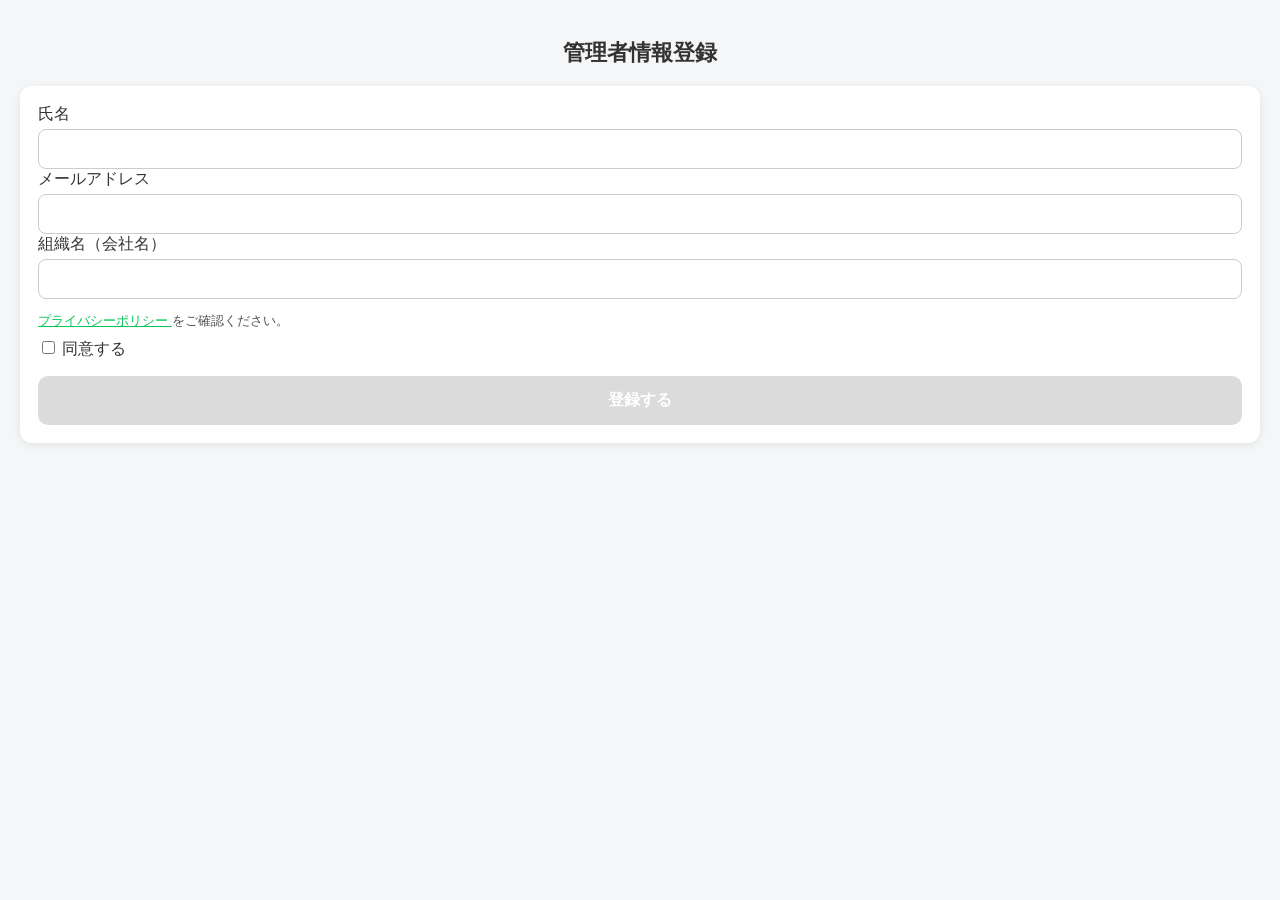
==== register_admin_copy.html @ da3fbb24 "copy old file and updated the form and css" ====
<!DOCTYPE html>
<html lang="ja">
<head>
    <meta charset="UTF-8">
    <meta name="viewport" content="width=device-width, initial-scale=1.0">
    <title>管理者情報登録</title>

    <!-- CSS -->
    <link rel="stylesheet" href="./css/ui.css?v=1">
    <link rel="stylesheet" href="./css/style.css?v=2001">

    <!-- LIFF SDK -->
    <script src="https://static.line-scdn.net/liff/edge/2/sdk.js"></script>
    <script type="module" src="./js/liff.js?v=2001"></script>
    <script src="./js/api.js?v=2001"></script>

    <style>
        .privacy-policy-wrap {
            margin-bottom: 16px;
        }
        .privacy-policy-wrap p {
            font-size: 13px;
            margin-bottom: 8px;
            color: #555;
        }
        .privacy-policy-wrap a {
            color: #06c755;
            text-decoration: underline;
        }
        .privacy-checkbox-label {
            display: flex;
            align-items: center;
            gap: 8px;
            font-size: 14px;
            cursor: pointer;
            color: #333;
        }
        .privacy-checkbox-label input[type="checkbox"] {
            width: 18px;
            height: 18px;
            accent-color: #06c755;
            cursor: pointer;
        }

        #btnSubmit {
            transition: background-color 0.2s, opacity 0.2s;
        }

        #btnSubmit.disabled {
            background-color: #ccc !important;
            color: #fff !important;
            cursor: not-allowed !important;
            pointer-events: none;
        }
    </style>
</head>

<body>

<h2>管理者情報登録</h2>

<div class="form-container">
    <label>氏名</label>
    <input id="name" class="form-input" type="text">

    <label>メールアドレス</label>
    <input id="email" class="form-input" type="email">

    <label>組織名（会社名）</label>
    <input id="org" class="form-input" type="text">

    <!-- Privacy Policy -->
    <div class="privacy-policy-wrap">
        <p>
            <a href="https://minnanobousaisouko.com/%E3%83%97%E3%83%A9%E3%82%A4%E3%83%90%E3%82%B7%E3%83%BC%E3%83%9D%E3%83%AA%E3%82%B7%E3%83%BC" target="_blank">
                プライバシーポリシー
            </a>をご確認ください。
        </p>
        <input type="checkbox" id="agreeCheckbox" onchange="btnSubmit.disabled = !this.checked">
        <label>同意する</label>
        <!-- <label class="privacy-checkbox-label">
            <input type="checkbox" id="agreeCheckbox">
            プライバシーポリシーに同意する
        </label> -->
    </div>
    <button class="btn btn-green" id="btnSubmit" disabled>
        登録する
    </button>
    <!-- <input type="checkbox" id="agreeCheckbox" onchange="btnSubmit.disabled = !this.checked">
    <button id="btnSubmit" disabled>登録する</button> -->
</div>


<div id="msgArea"></div>
<div id="debugArea" class="debug"></div>

<!-- ✅ ALL JS safely after DOM -->
<script type="module">

import { renderHeader, renderFooter } from "./js/ui.js?v=1";
import { initLiff, getUserProfile, debug } from "./js/liff.js?v=2001";

renderHeader("みんなの防災倉庫管理");
renderFooter();

let lineId = null;

// ===  Checkbox Control ===
const checkbox = document.getElementById("agreeCheckbox");
const btn = document.getElementById("btnSubmit");

checkbox.addEventListener("change", () => {
    btn.disabled = !checkbox.checked;
    btn.classList.toggle("disabled", !checkbox.checked);
});

// ============================
// LIFF INIT
// ============================
async function main() {
    debug("=== register_admin start ===");

    const ok = await initLiff();
    if (!ok) return;

    const profile = await getUserProfile();
    lineId = profile.userId;

    debug("LINE Profile OK");

    const res = await getAdmin(lineId);

    if (res.result === "success" &&
        Array.isArray(res.items) &&
        res.items.length > 0) {

        const admin = res.items[0];

        document.getElementById("name").value  = admin.name ?? "";
        document.getElementById("email").value = admin.email ?? "";
        document.getElementById("org").value   = admin.organization ?? "";
    }
}

// ============================
// SUBMIT
// ============================
btn.addEventListener("click", async () => {

    if (!checkbox.checked) return;

    const payload = {
        LINEID: lineId,
        name: document.getElementById("name").value,
        email: document.getElementById("email").value,
        organization: document.getElementById("org").value
    };

    debug("registerAdmin payload processing");

    const res = await registerAdmin(payload);

    if (res.result === "success") {
        document.getElementById("msgArea").innerHTML =
            "<p class='ok'>登録が完了しました。戻ります...</p>";

        setTimeout(() => location.href = "./index.html", 1200);
        return;
    }

    document.getElementById("msgArea").innerHTML =
        "<p class='error'>登録に失敗しました。</p>";
});

// ============================
main();

</script>

</body>
</html>
---- css/style.css ----
/* ----------------------------------------
   共通設定
----------------------------------------- */
body {
    font-family: -apple-system, BlinkMacSystemFont, "Segoe UI", Roboto, "Helvetica Neue", Arial, sans-serif;
    background: #f5f6f7;
    margin: 0;
    padding: 20px;
    font-size: 16px;
    color: #333;
}

h2 {
    text-align: center;
    font-size: 22px;
    margin-bottom: 18px;
}

/* ----------------------------------------
   フォーム共通
----------------------------------------- */
.form-container {
    background: white;
    padding: 18px;
    border-radius: 12px;
    box-shadow: 0px 2px 8px rgba(0,0,0,0.08);
    margin-bottom: 20px;
}

.form-label {
    font-weight: bold;
    margin-top: 12px;
    display: block;
    font-size: 14px;
}

.form-input {
    width: 100%;
    padding: 10px;
    font-size: 16px;
    border: 1px solid #ccc;
    border-radius: 8px;
    margin-top: 4px;
    box-sizing: border-box;
}

/* ----------------------------------------
   ボタン
----------------------------------------- */
.btn {
    display: block;
    width: 100%;
    padding: 14px 0;
    border: none;
    border-radius: 10px;
    color: white;
    font-weight: bold;
    text-align: center;
    cursor: pointer;
    font-size: 16px;
    margin-top: 16px;
}

.btn:disabled {
    background: #cccccc;
    cursor: not-allowed;
    opacity: 0.7;
}
.btn-green {
    background: #28a745;
}

.btn-blue {
    background: #007bff;
}

.btn-red {
    background: #d9534f;
}

/* 編集ボタン（青系サブカラー） */
.btn-edit {
    background: #e3f2fd;          /* 薄い青：統一感◎ */
    color: #0d47a1;               /* 濃い青文字 */
    border-radius: 8px;
    padding: 12px;
    font-size: 16px;
    font-weight: 600;
    display: block;
    text-align: center;
    width: 100%;
    box-sizing: border-box;
}
.btn-edit:hover {
    background: #bbdefb;
}

/* ホバー（スマホでも色が変わる） */
.btn:hover {
    opacity: 0.85;
}

.checkbox-label {
    display: flex;
    align-items: center;
    gap: 8px;
    margin: 12px 0;
    font-size: 14px;
}
.checkbox-label input[type="checkbox"] {
    width: 18px;
    height: 18px;
    cursor: pointer;
}
/* ----------------------------------------
   カード表示（一覧・詳細）
----------------------------------------- */
/* 📌 通常カード */
.warehouse-card {
    background: #ffffff;
    padding: 16px;
    border-radius: 12px;
    margin-bottom: 18px;
    box-shadow: 0px 3px 8px rgba(0,0,0,0.12);
}

/* 📌 緊急カード（公開中） */
.warehouse-card.emergency-card {
    background: #ffebee !important; /* 薄い赤 */
    border-left: 6px solid #d32f2f;
}

.warehouse-card.emergency-card .warehouse-title {
    color: #b71c1c;
}

/* 📌 共通 */
.warehouse-title {
    font-size: 18px;
    font-weight: bold;
    margin-bottom: 10px;
}

.warehouse-field {
    font-size: 14px;
    margin-bottom: 6px;
}
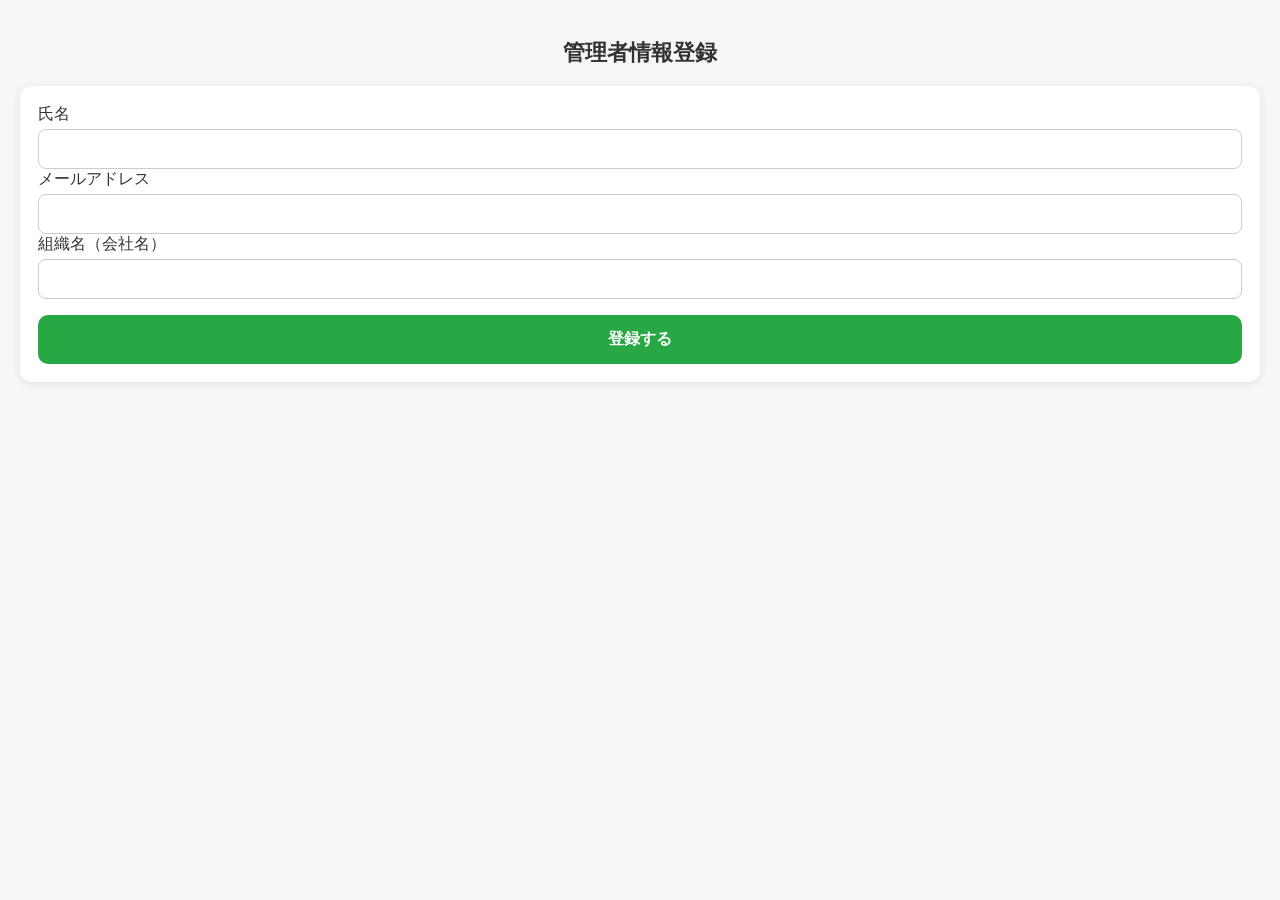
==== commit 34ab60ca: "Update register_admin_copy.html" ====
--- a/register_admin_copy.html
+++ b/register_admin_copy.html
@@ -60,6 +60,7 @@
 <h2>管理者情報登録</h2>
 
 <div class="form-container">
+
     <label>氏名</label>
     <input id="name" class="form-input" type="text">
 
@@ -69,27 +70,8 @@
     <label>組織名（会社名）</label>
     <input id="org" class="form-input" type="text">
 
-    <!-- Privacy Policy -->
-    <div class="privacy-policy-wrap">
-        <p>
-            <a href="https://minnanobousaisouko.com/%E3%83%97%E3%83%A9%E3%82%A4%E3%83%90%E3%82%B7%E3%83%BC%E3%83%9D%E3%83%AA%E3%82%B7%E3%83%BC" target="_blank">
-                プライバシーポリシー
-            </a>をご確認ください。
-        </p>
-        <input type="checkbox" id="agreeCheckbox" onchange="btnSubmit.disabled = !this.checked">
-        <label>同意する</label>
-        <!-- <label class="privacy-checkbox-label">
-            <input type="checkbox" id="agreeCheckbox">
-            プライバシーポリシーに同意する
-        </label> -->
-    </div>
-    <button class="btn btn-green" id="btnSubmit" disabled>
-        登録する
-    </button>
-    <!-- <input type="checkbox" id="agreeCheckbox" onchange="btnSubmit.disabled = !this.checked">
-    <button id="btnSubmit" disabled>登録する</button> -->
+    <button class="btn btn-green" id="btnSubmit">登録する</button>
 </div>
-
 
 <div id="msgArea"></div>
 <div id="debugArea" class="debug"></div>
@@ -104,17 +86,6 @@
 renderFooter();
 
 let lineId = null;
-
-// ===  Checkbox Control ===
-const checkbox = document.getElementById("agreeCheckbox");
-const btn = document.getElementById("btnSubmit");
-
-checkbox.addEventListener("change", () => {
-    btn.disabled = !checkbox.checked;
-    btn.classList.toggle("disabled", !checkbox.checked);
-});
-
-// ============================
 // LIFF INIT
 // ============================
 async function main() {
@@ -178,4 +149,4 @@
 </script>
 
 </body>
-</html>+</html>
